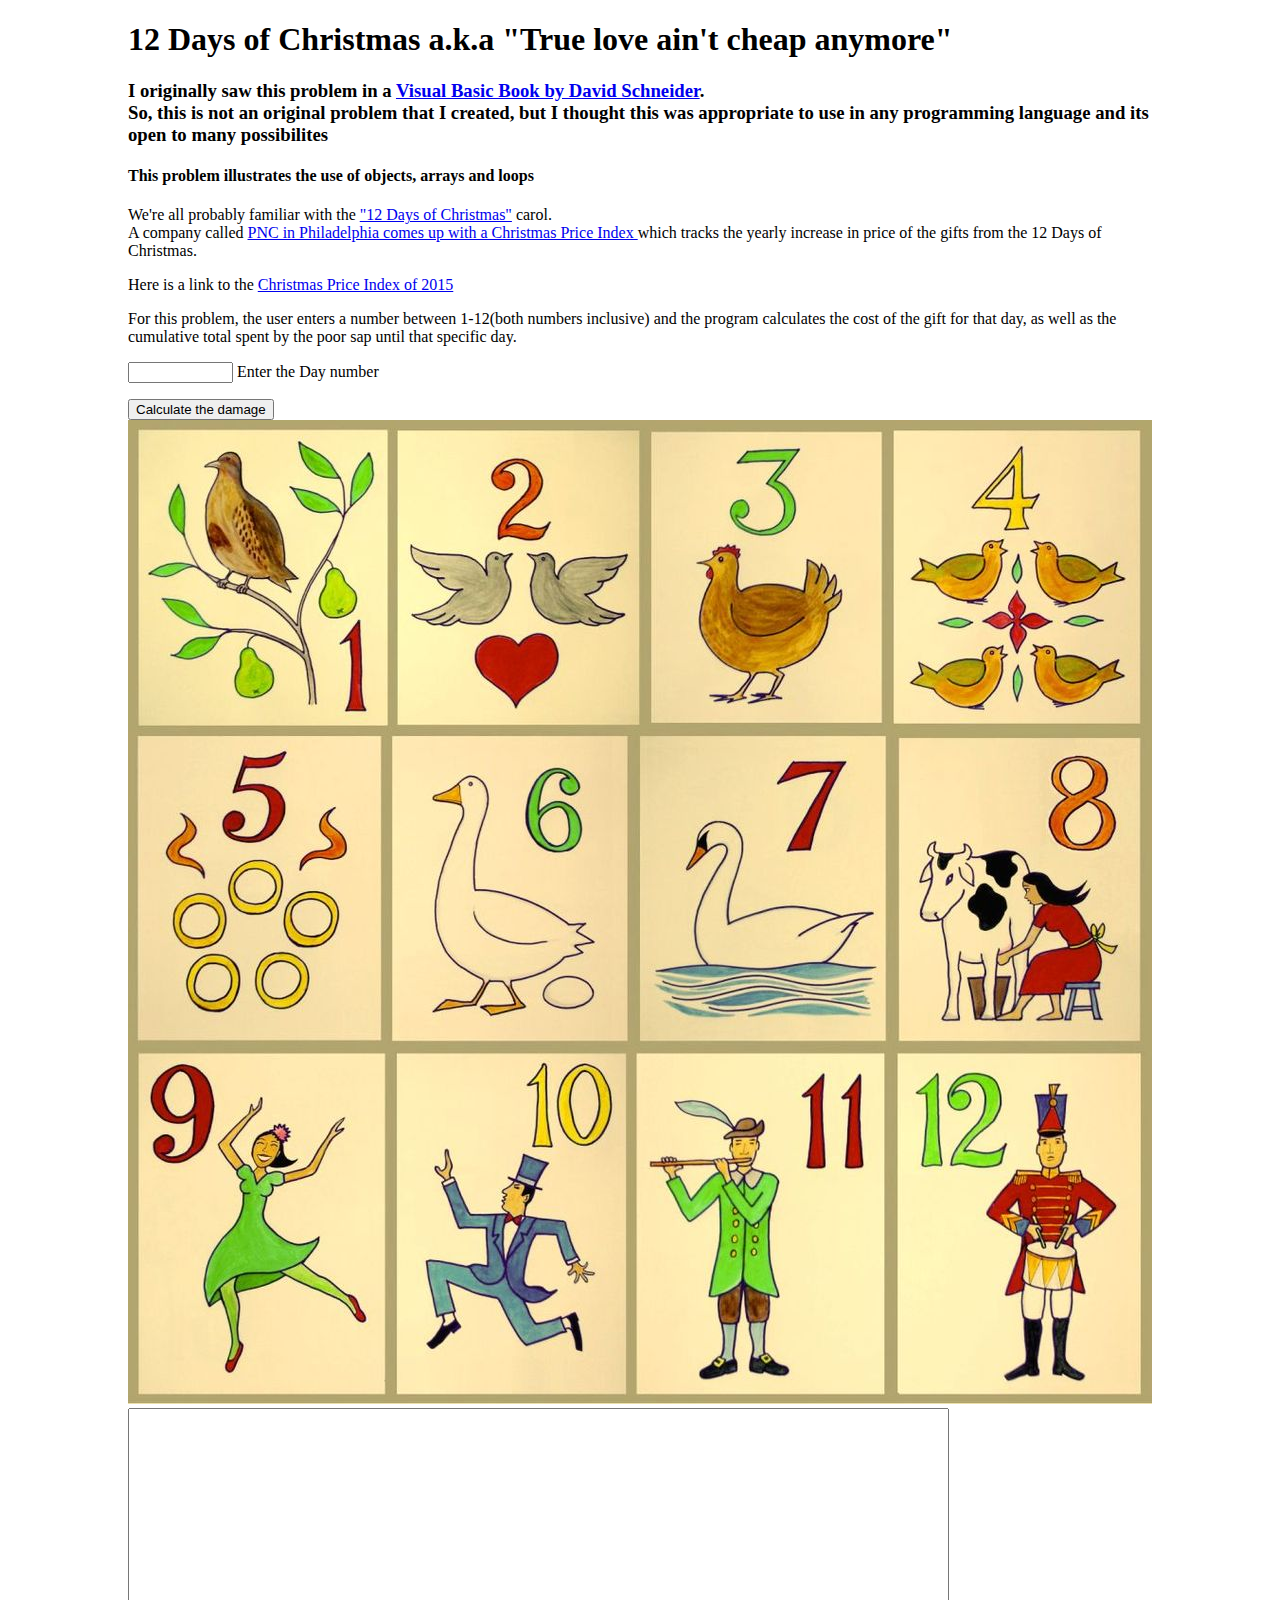
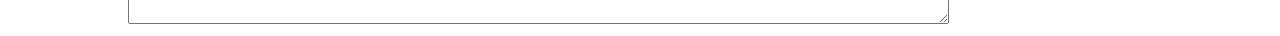
==== GradAssignment2/index.html @ f68730d8 "Created images for 12 days of Xmas" ====
<!DOCTYPE html>
<html lang="en">
<head>
  <meta charset="UTF-8">
  <title>12 Days of Christmas</title>
  <link href="style.css" rel="stylesheet">
</head>
<body>
  <!-- <h1>12 Days of Excessive Christmas</h1> -->
  <div class="container">
    <h1>12 Days of Christmas a.k.a "True love ain't cheap anymore"</h1>
    <h3>I originally saw this problem in a <a href="https://www.pearsonhighered.com/product/Schneider-Introduction-to-Programming-Using-Visual-Basic-2010-8th-Edition/9780132128568.html">
      Visual Basic Book by David Schneider</a>.<br />
      So, this is not an original problem that I created, but I thought this was appropriate to use in any programming language and its open to many possibilites</h3>
      <h4>This problem illustrates the use of objects, arrays and loops</h4>
      <p>We're all probably familiar with the <a href="http://www.metrolyrics.com/12-days-of-christmas-lyrics-christmas-song.html">"12 Days of Christmas"</a> carol.
        <br />
        A company called <a href="http://content.pncmc.com/live/pnc/microsite/CPI/#explained">PNC in Philadelphia comes up with a Christmas Price Index </a>
        which tracks the yearly increase in price of the gifts from the 12 Days of Christmas.
      </p>
      <p>
        Here is a link to the <a href="http://www.businessinsider.com/pnc-christmas-index-12-days-of-christmas-2015-2015-12">Christmas Price Index of 2015</a>
      </p>
      <p>
        For this problem, the user enters a number between 1-12(both numbers inclusive) and the program calculates the cost of the gift for that day, as well as the cumulative total spent by the poor sap until that specific day.
      </p>
      <p><input size="10" id="dayNumber"> Enter the Day number</p>
      <button type="button" id="calcButton" onclick="calculateCostSolution()">Calculate the damage</button>
      <br>
      <img src="images\1024px-XRF_12days.jpg" alt="12 days" /><textarea rows="14" cols="100" id="costBox">

      </textarea>
    </div>
    <script type="text/javascript" src="script.js"></script>
  </body>
  </html>
---- GradAssignment2/style.css ----
body {
width:80%;
margin-left:auto;
margin-right:auto;
}
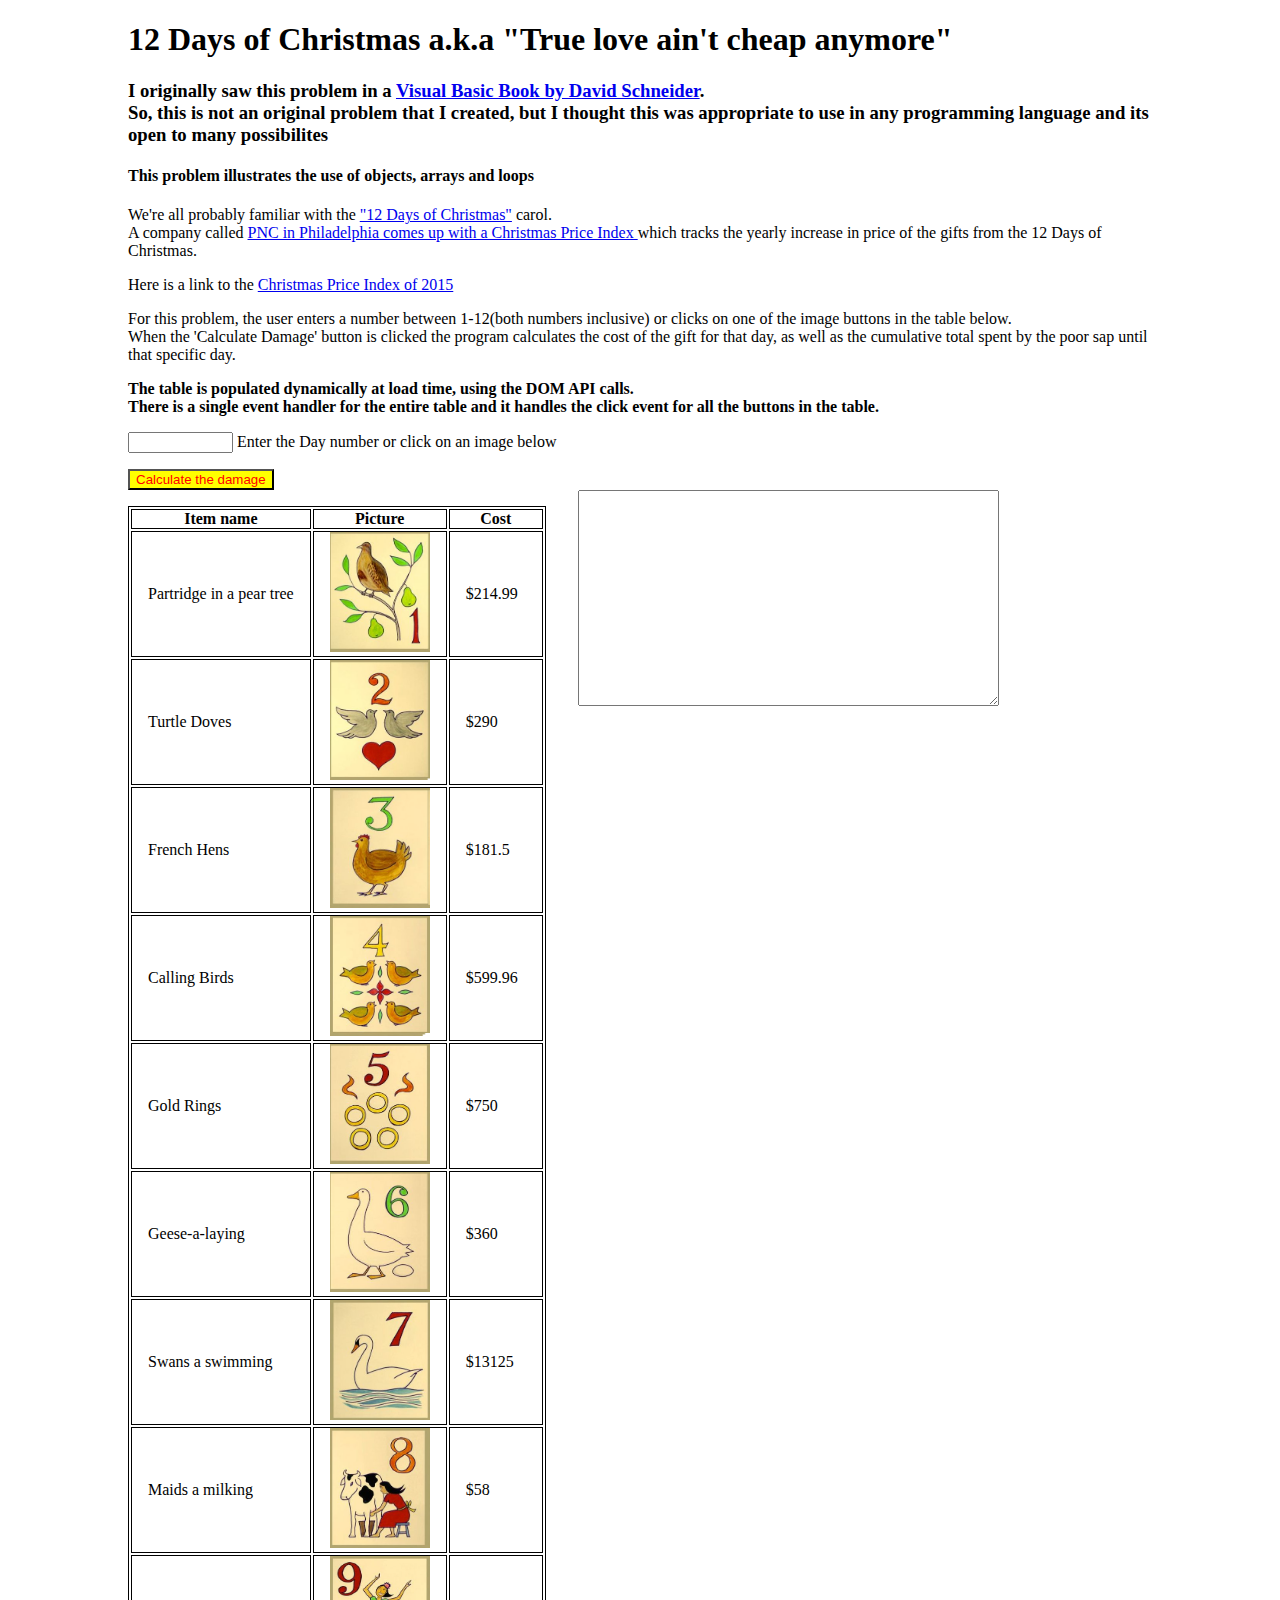
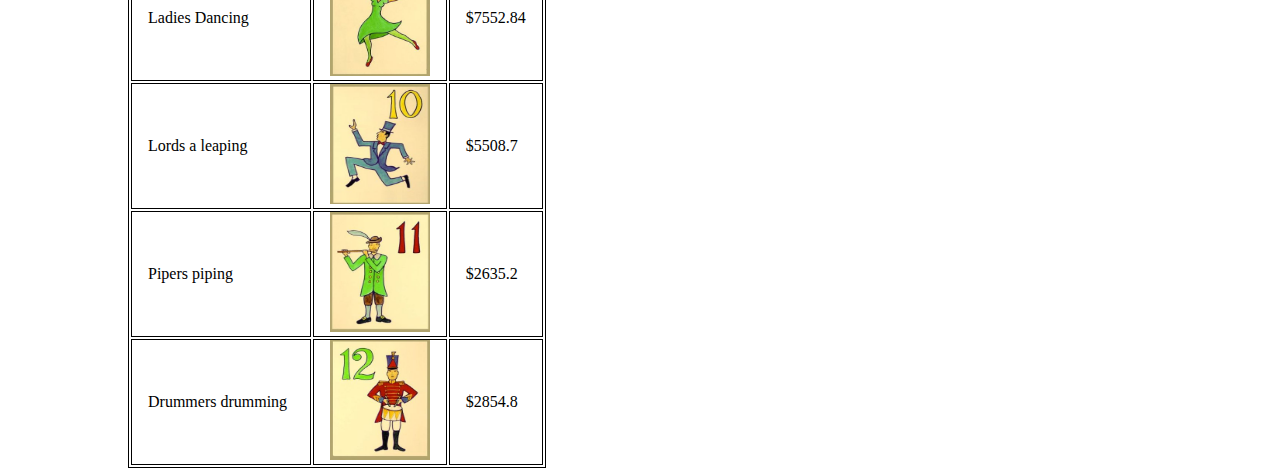
==== commit e41ad8d6: "Grad Assignment 2" ====
--- a/GradAssignment2/index.html
+++ b/GradAssignment2/index.html
@@ -22,15 +22,42 @@
         Here is a link to the <a href="http://www.businessinsider.com/pnc-christmas-index-12-days-of-christmas-2015-2015-12">Christmas Price Index of 2015</a>
       </p>
       <p>
-        For this problem, the user enters a number between 1-12(both numbers inclusive) and the program calculates the cost of the gift for that day, as well as the cumulative total spent by the poor sap until that specific day.
-      </p>
-      <p><input size="10" id="dayNumber"> Enter the Day number</p>
+        For this problem, the user enters a number between 1-12(both numbers inclusive) or clicks on one of the image buttons in the table below.<br />
+        When the 'Calculate Damage' button is clicked the program calculates the cost of the gift for that day, as well as the cumulative total spent by the poor sap until that specific day.<br />
+    </p>
+    <p>
+    <strong>
+        The table is populated dynamically at load time, using the DOM API calls. <br />
+        There is a single event handler for the entire table and it handles the click event for all the buttons in the table.
+    </strong>
+    </p>
+      <p><input size="10" id="dayNumber"> Enter the Day number or click on an image below</p>
       <button type="button" id="calcButton" onclick="calculateCostSolution()">Calculate the damage</button>
       <br>
-      <img src="images\1024px-XRF_12days.jpg" alt="12 days" /><textarea rows="14" cols="100" id="costBox">
+
+      <table id='gift_table'>
+          <thead>
+              <tr>
+                  <th>
+                      Item name
+                  </th>
+                  <th>
+                      Picture
+                  </th>
+                  <th>
+                      Cost
+                  </th>
+              </tr>
+          </thead>
+          <tbody id="gifts">
+
+          </tbody>
+      </table>
+      <textarea rows="14" cols="50" id="costBox">
 
       </textarea>
+
     </div>
     <script type="text/javascript" src="script.js"></script>
   </body>
-  </html>+  </html>
--- a/GradAssignment2/style.css
+++ b/GradAssignment2/style.css
@@ -2,4 +2,30 @@
 width:80%;
 margin-left:auto;
 margin-right:auto;
-}+}
+table {
+    margin-top: 1em;
+    margin-right: 2em;
+}
+table, th, td {
+    border: 1px solid black;
+}
+
+th, td {
+    padding: 0 1em;
+}
+
+table {
+    float:left;
+}
+.imgbutton {
+    width: 100px;
+    height: 120px;
+}
+#calcButton {
+    background-color: yellow;
+    color: red;
+}
+#costBox {
+    float: left;
+}
